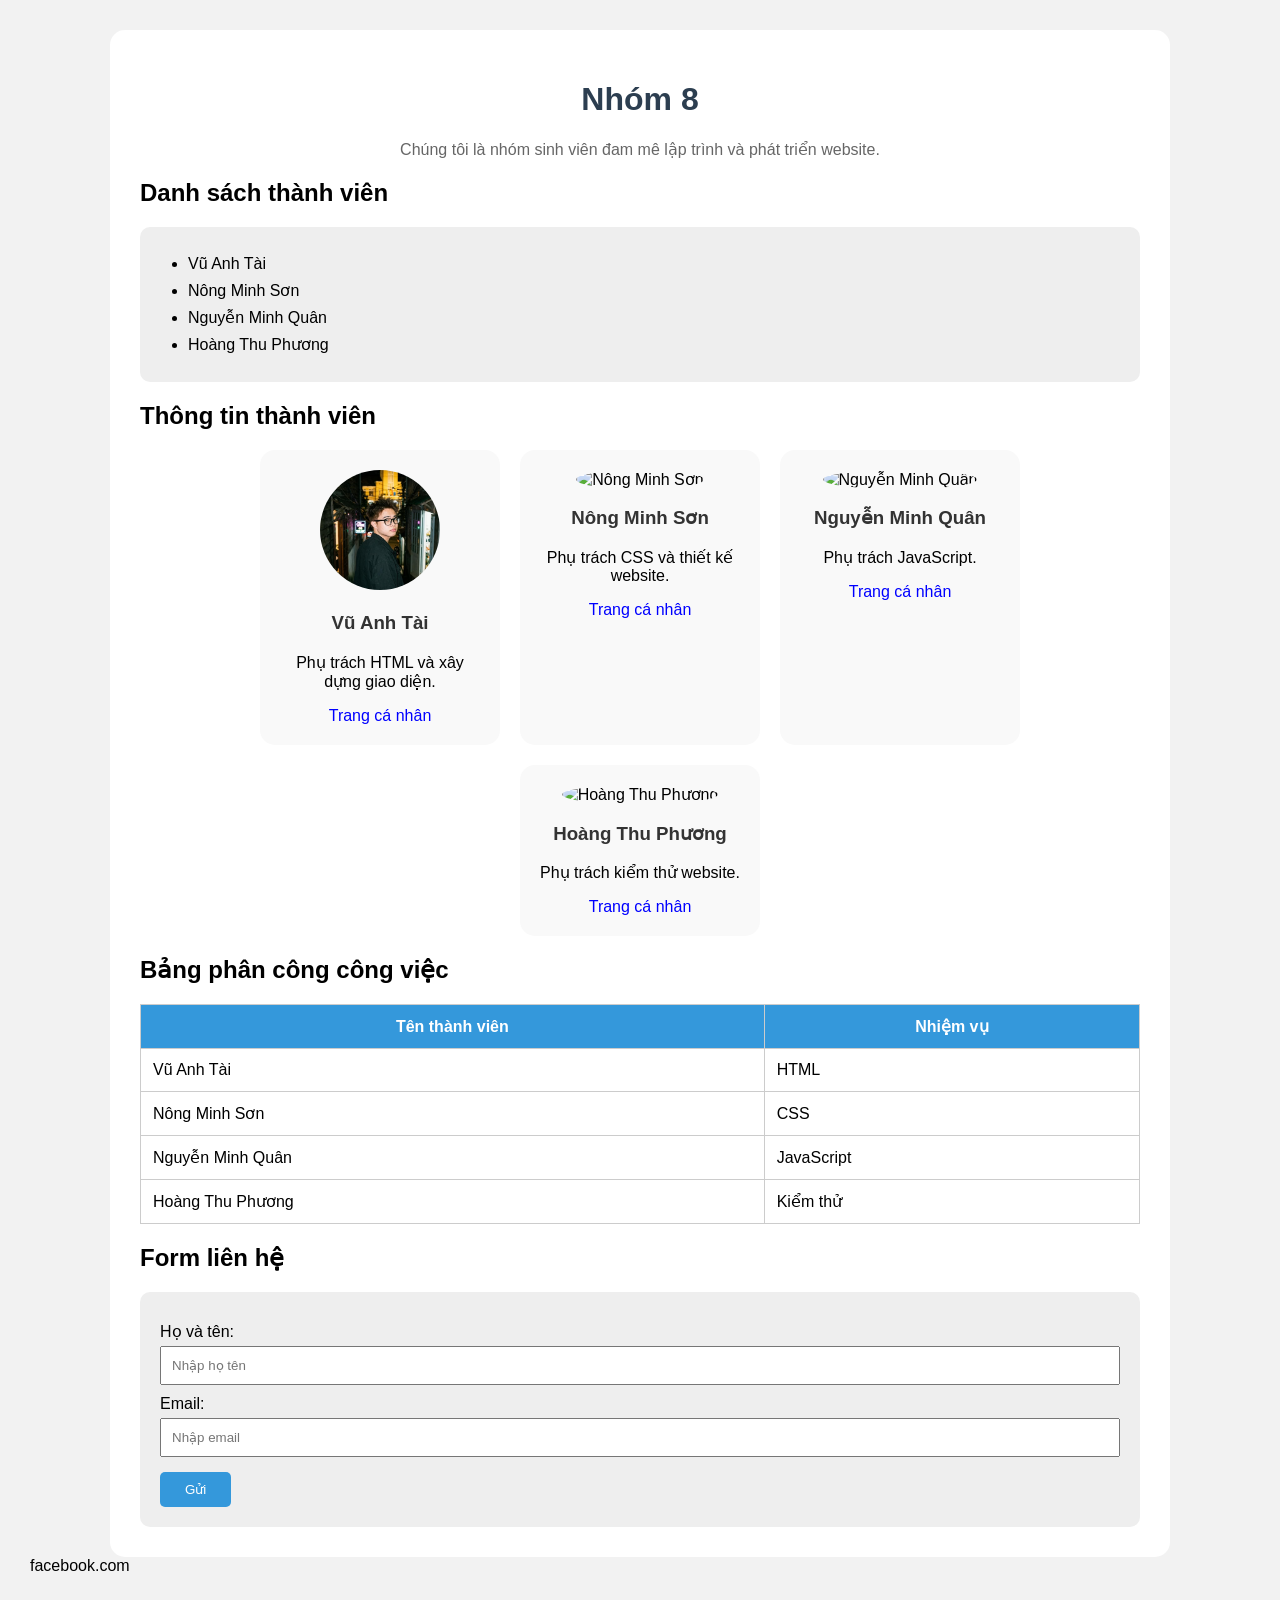
==== tasks/group/about.html @ 17920b58 "Day toan bo folder nhom 8 len nhanh main" ====
<!DOCTYPE html>
<html lang="vi">
<head>
    <meta charset="UTF-8">
    <meta name="viewport" content="width=device-width, initial-scale=1.0">
    <title>Giới thiệu nhóm 8</title>

    <link rel="stylesheet" href="style.css">
</head>

<body>

    <div class="container">

        <h1>Nhóm 8</h1>

        <p class="intro">
            Chúng tôi là nhóm sinh viên đam mê lập trình và phát triển website.
        </p>

        <h2>Danh sách thành viên</h2>

        <ul>
            <li>Vũ Anh Tài</li>
            <li>Nông Minh Sơn</li>
            <li>Nguyễn Minh Quân</li>
            <li>Hoàng Thu Phương</li>
        </ul>


        <h2>Thông tin thành viên</h2>

        <div class="members">

            <div class="member">
                <img src="asset/tay.jpg" alt="Vũ Anh Tài">
                <h3>Vũ Anh Tài</h3>
                <p>Phụ trách HTML và xây dựng giao diện.</p>
                <a href="http://127.0.0.1:5500/tasks/Vu-Anh-Tai/index.html">Trang cá nhân</a>
            </div>

            <div class="member">
                <img src="images/member2.jpg" alt="Nông Minh Sơn">
                <h3>Nông Minh Sơn</h3>
                <p>Phụ trách CSS và thiết kế website.</p>
                <a href="https://facebook.com/">Trang cá nhân</a>
            </div>

            <div class="member">
                <img src="images/member3.jpg" alt="Nguyễn Minh Quân">
                <h3>Nguyễn Minh Quân</h3>
                <p>Phụ trách JavaScript.</p>
                <a href="https://facebook.com/">Trang cá nhân</a>
            </div>

            <div class="member">
                <img src="images/member4.jpg" alt="Hoàng Thu Phương">
                <h3>Hoàng Thu Phương</h3>
                <p>Phụ trách kiểm thử website.</p>
                <a href="https://facebook.com/">Trang cá nhân</a>
            </div>

        </div>


        <h2>Bảng phân công công việc</h2>

        <table>
            <tr>
                <th>Tên thành viên</th>
                <th>Nhiệm vụ</th>
            </tr>

            <tr>
                <td>Vũ Anh Tài</td>
                <td>HTML</td>
            </tr>

            <tr>
                <td>Nông Minh Sơn</td>
                <td>CSS</td>
            </tr>

            <tr>
                <td>Nguyễn Minh Quân</td>
                <td>JavaScript</td>
            </tr>

            <tr>
                <td>Hoàng Thu Phương</td>
                <td>Kiểm thử</td>
            </tr>
        </table>


        <h2>Form liên hệ</h2>

        <form>

            <label>Họ và tên:</label>
            <input type="text" placeholder="Nhập họ tên">

            <label>Email:</label>
            <input type="email" placeholder="Nhập email">

            <input type="submit" value="Gửi">

        </form>

    </div>

</body>
</html>
facebook.com
---- tasks/group/style.css ----
/* Toàn bộ trang */
body {
    font-family: Arial, sans-serif;
    background-color: #f2f2f2;
    margin: 0;
    padding: 30px;
}

/* Khung chính */
.container {
    max-width: 1000px;
    margin: auto;
    background-color: white;
    padding: 30px;
    border-radius: 15px;
}

/* Tiêu đề */
h1 {
    text-align: center;
    color: #2c3e50;
}

.intro {
    text-align: center;
    color: #666;
}

/* Danh sách */
ul {
    background-color: #eee;
    padding: 20px 40px;
    border-radius: 10px;
}

li {
    margin: 8px;
}

/* Các thành viên */
.members {
    display: flex;
    gap: 20px;
    justify-content: center;
    flex-wrap: wrap;
}

/* Thẻ thành viên */
.member {
    width: 200px;
    padding: 20px;
    text-align: center;
    background-color: #f9f9f9;
    border-radius: 15px;
}

/* Ảnh đại diện */
.member img {
    width: 120px;
    height: 120px;

    /* Làm ảnh thành hình tròn */
    border-radius: 50%;

    object-fit: cover;
}

/* Tên */
.member h3 {
    color: #333;
}

/* Link */
.member a {
    color: blue;
    text-decoration: none;
}

/* Bảng */
table {
    width: 100%;
    border-collapse: collapse;
    margin-top: 15px;
}

th,
td {
    border: 1px solid #ccc;
    padding: 12px;
}

th {
    background-color: #3498db;
    color: white;
}

/* Form */
form {
    background-color: #eee;
    padding: 20px;
    border-radius: 10px;
}

label {
    display: block;
    margin-top: 10px;
}

input[type="text"],
input[type="email"] {
    width: 100%;
    padding: 10px;
    margin-top: 5px;
    box-sizing: border-box;
}

/* Nút gửi */
input[type="submit"] {
    margin-top: 15px;
    padding: 10px 25px;
    background-color: #3498db;
    color: white;
    border: none;
    border-radius: 5px;
    cursor: pointer;
}
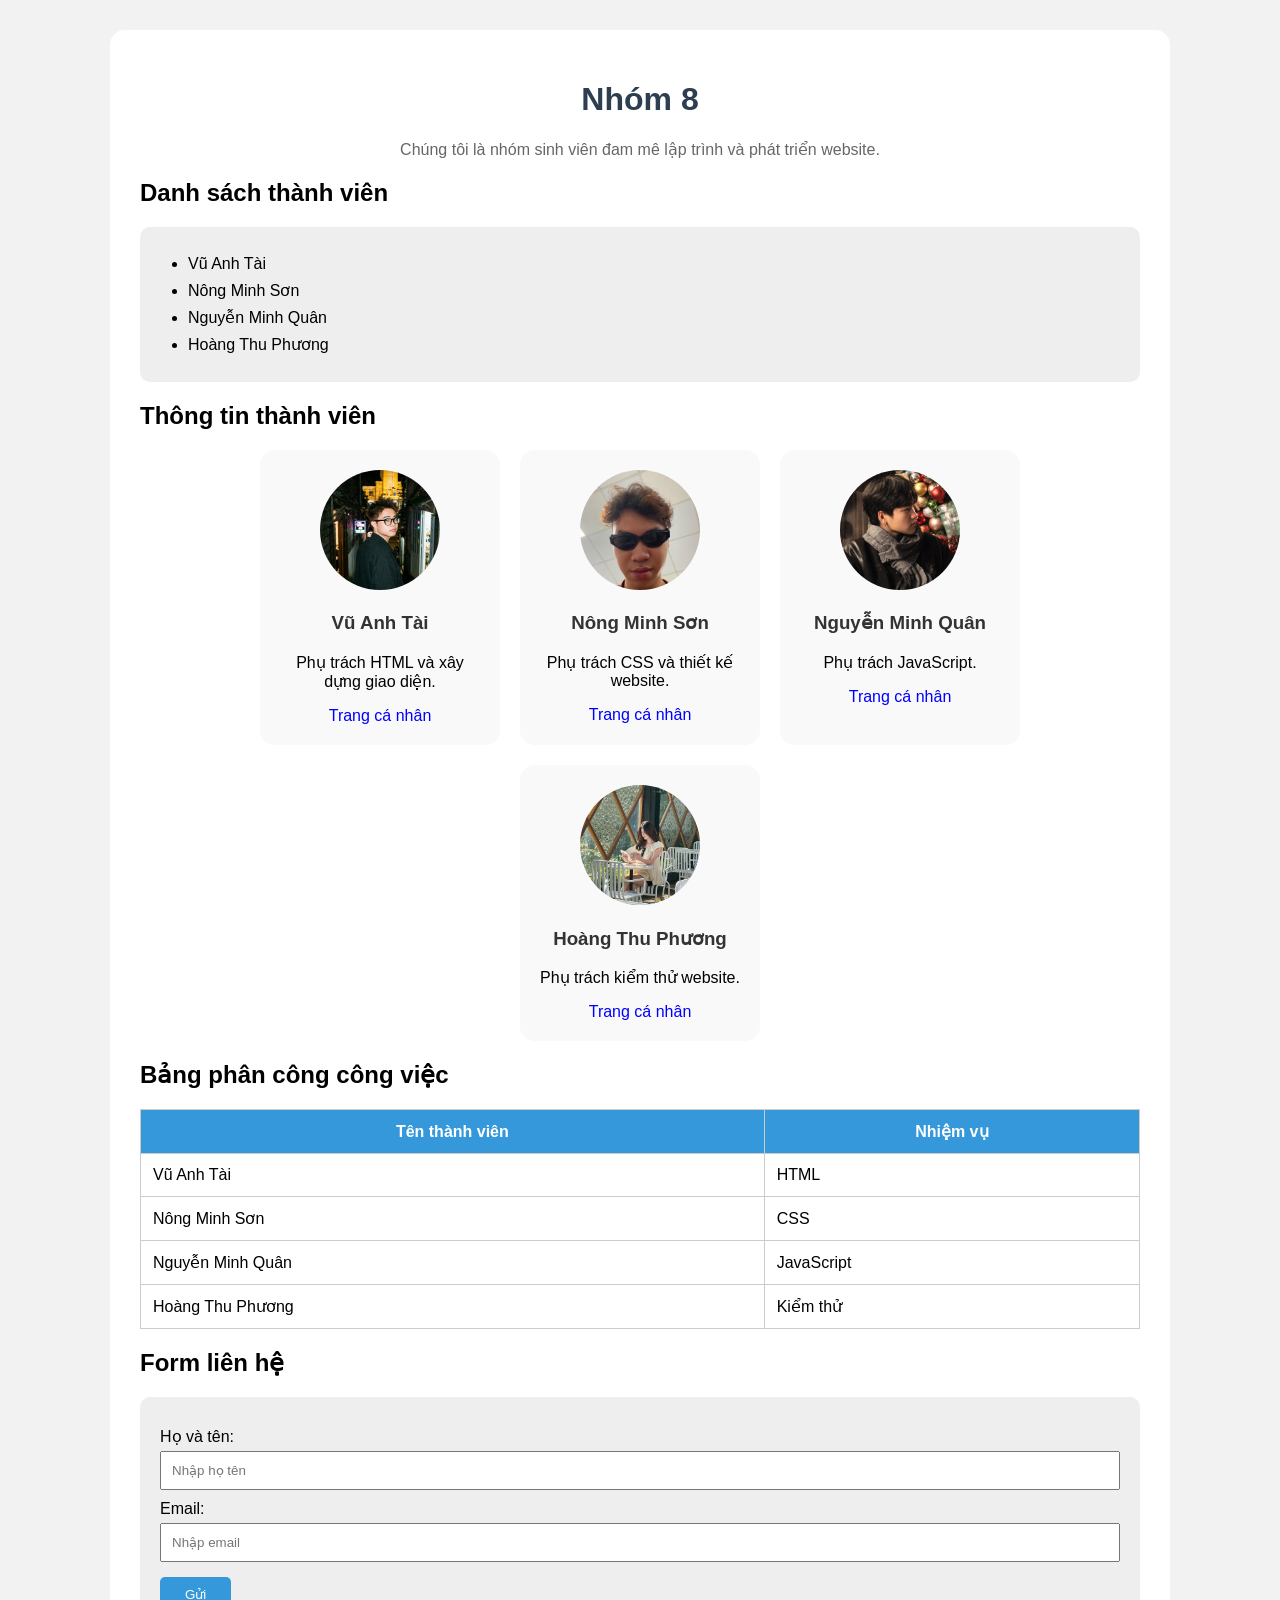
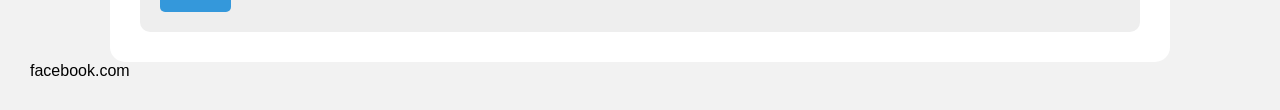
==== commit 5ffed857: "Fix va cap nhat thu muc Minh_quan" ====
--- a/tasks/group/about.html
+++ b/tasks/group/about.html
@@ -40,24 +40,24 @@
             </div>
 
             <div class="member">
-                <img src="images/member2.jpg" alt="Nông Minh Sơn">
+                <img src="asset/nms.jpg" alt="Nông Minh Sơn">
                 <h3>Nông Minh Sơn</h3>
                 <p>Phụ trách CSS và thiết kế website.</p>
-                <a href="https://facebook.com/">Trang cá nhân</a>
+                <a href="http://127.0.0.1:5500/tasks/nongminhson/index.html">Trang cá nhân</a>
             </div>
 
             <div class="member">
-                <img src="images/member3.jpg" alt="Nguyễn Minh Quân">
+                <img src="asset/anh1.jpeg" alt="Nguyễn Minh Quân">
                 <h3>Nguyễn Minh Quân</h3>
                 <p>Phụ trách JavaScript.</p>
-                <a href="https://facebook.com/">Trang cá nhân</a>
+                <a href="http://127.0.0.1:5500/tasks/Minh_quan/index.html">Trang cá nhân</a>
             </div>
 
             <div class="member">
-                <img src="images/member4.jpg" alt="Hoàng Thu Phương">
+                <img src="asset/cc.jpg" alt="Hoàng Thu Phương">
                 <h3>Hoàng Thu Phương</h3>
                 <p>Phụ trách kiểm thử website.</p>
-                <a href="https://facebook.com/">Trang cá nhân</a>
+                <a href="http://127.images/member3.jpg0.0.1:5500/tasks/hoangthuphuong/index.html">Trang cá nhân</a>
             </div>
 
         </div>
